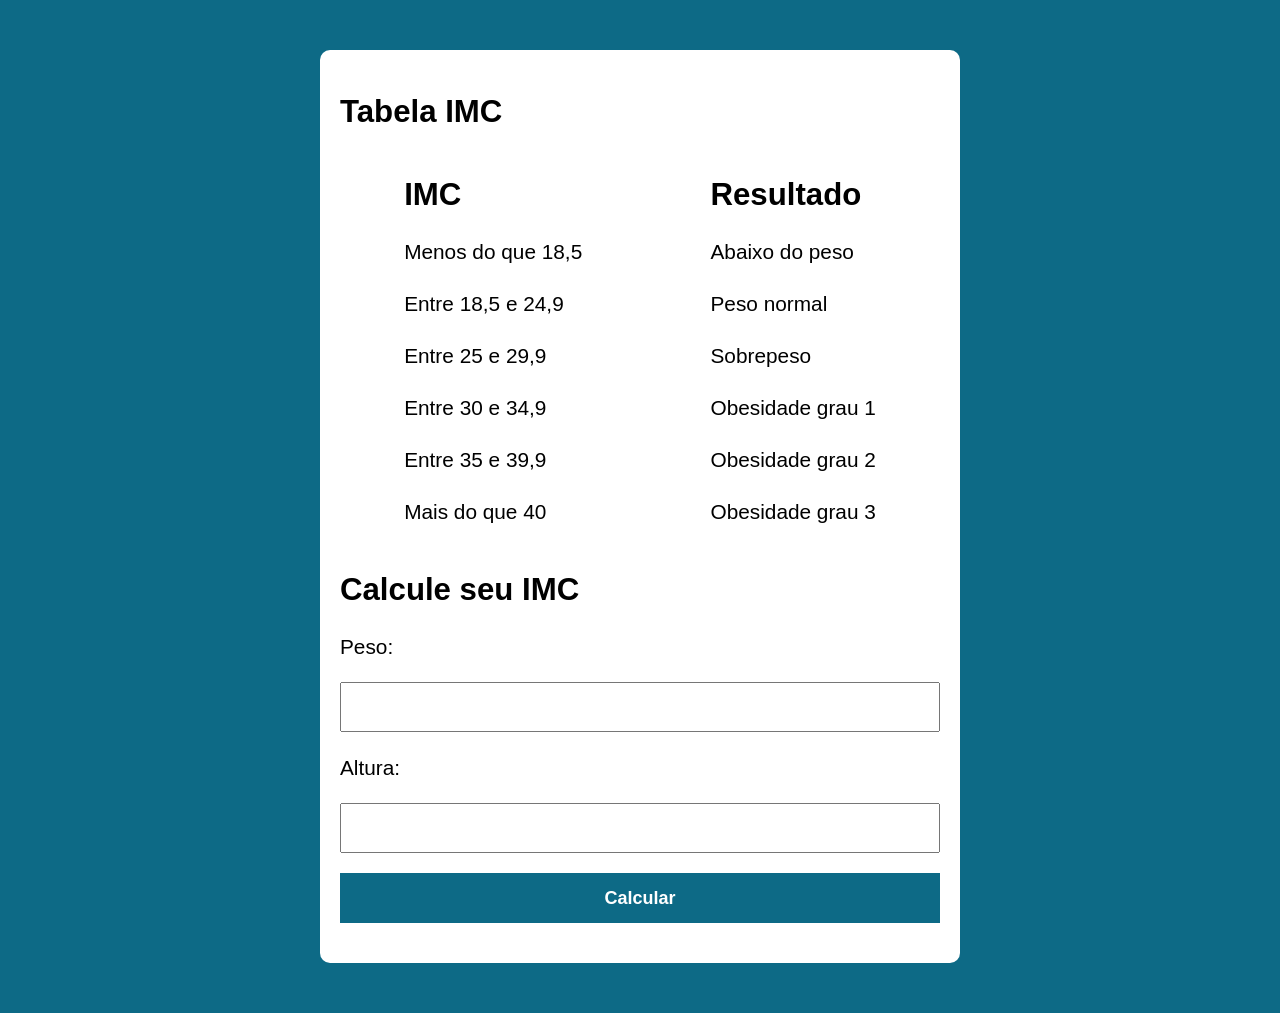
==== Módulo2_JavaScript_Lógica/aula12 (exercicio)/index.html @ 2f595ed1 "Atribuição via Desestruturação de Arrays e Objetos, For Clássico" ====
<!DOCTYPE html>
<html lang="pt-BR">
<head>
    <meta charset="UTF-8">
    <meta name="viewport" content="width=device-width, initial-scale=1.0">
    <title>Document</title>
    <link rel="stylesheet" href="./assets/css/style.css"/>
</head>
<body>
    
    <section class="container">
        <h1>Tabela IMC</h1>
        <div class="imc-table">
            <div class="left-table">
                <h2>IMC</h2>
                <p>Menos do que 18,5</p>
                <p>Entre 18,5 e 24,9</p>
                <p>Entre 25 e 29,9</p>
                <p>Entre 30 e 34,9</p>
                <p>Entre 35 e 39,9</p>
                <p>Mais do que 40</p>
            </div>

            <div class="right-table">
                <h2>Resultado</h2>
                <p>Abaixo do peso</p>
                <p>Peso normal</p>
                <p>Sobrepeso</p>
                <p>Obesidade grau 1</p>
                <p>Obesidade grau 2</p>
                <p>Obesidade grau 3</p>
            </div>
        </div>

        <h1>Calcule seu IMC</h1>

        <form action="">
            <label for="input-peso">Peso:</label>
            <input type="text" name="input-peso" id="input-peso" />

            <label for="input-altura">Altura:</label>
            <input type="text" name="input-altura" id="input-altura" />

            <button>Calcular</button>

            <div id="resultado"></div>

        </form>

    </section>

    <script src="./assets/js/main.js"></script>
</body>
</html>
---- Módulo2_JavaScript_Lógica/aula12 (exercicio)/assets/css/style.css ----
:root {
    --primary-color: rgb(13, 106, 134);
    --primary-color-darker: rgb(3, 3, 3);
}

* {
    box-sizing: border-box;
    outline: 0;
}

body {
    margin: 0;
    padding: 0;
    background: var(--primary-color);
    font-family: 'Arial', serif;
    font-size: 1.3em;
    line-height: 1.5em;
}

.container {
    max-width: 640px;
    margin: 50px auto;
    background: #fff;
    padding: 20px;
    border-radius: 10px;
}

.imc-table {
    display: flex;
    justify-content: space-around;
}

.paragrafo-resultado, .bad {
    padding: 10px;
    background-color: rgb(109, 255, 182);
}

.bad {
    background: rgb(255, 150, 150);
}

form input, form label, form button {
    display: block;
    width: 100%;
    margin-bottom: 20px;
}

form input {
    font-size: 24px;
    height: 50px;
    padding: 0 20px;
}

form input:focus {
    outline: 1px solid var(--primary-color);
}

form button {
    border: none;
    background: var(--primary-color);
    color: #fff;
    font-size: 18px;
    font-weight: bold;
    height: 50px;
    cursor: pointer;
}

form button:hover{
    background: var(--primary-color-darker);
}
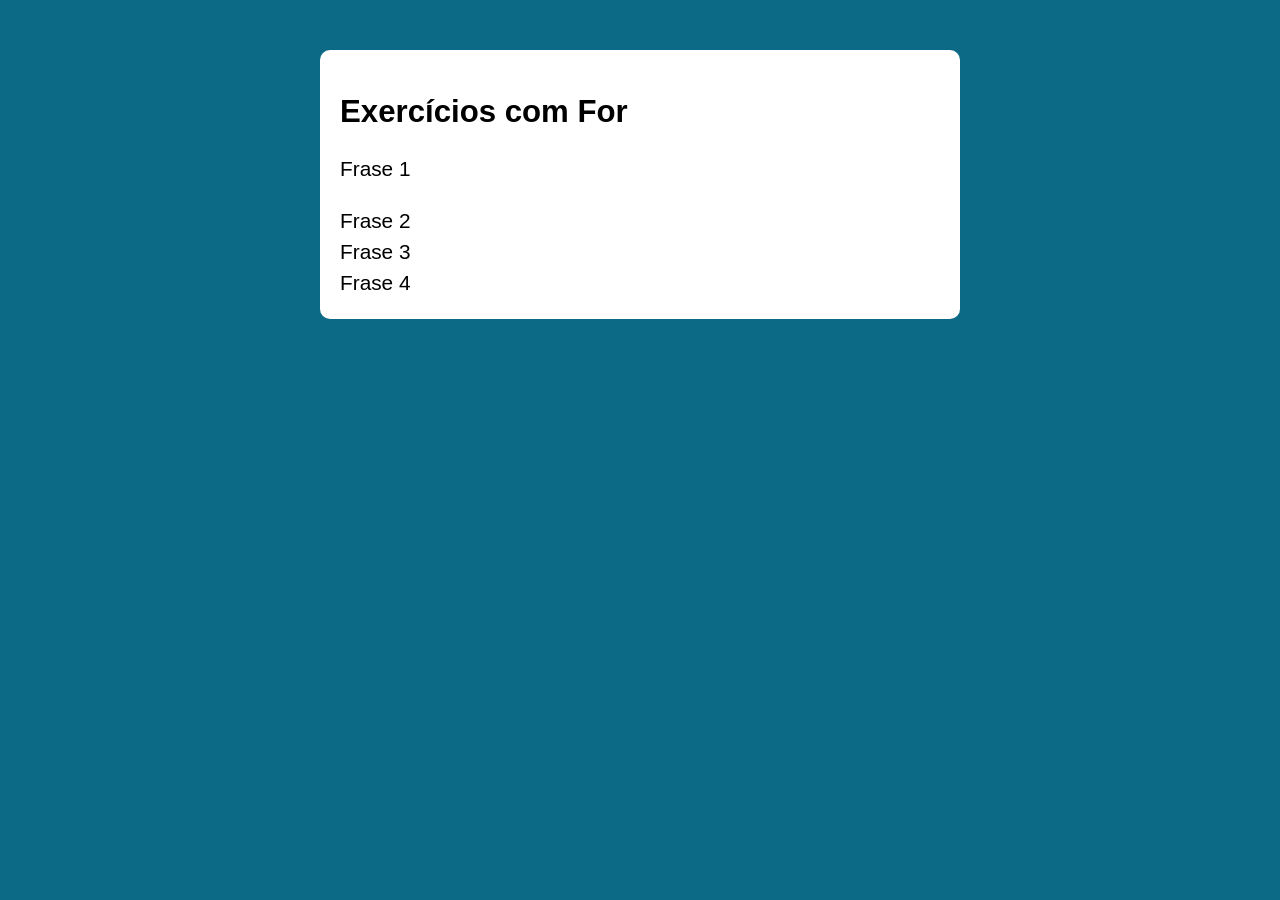
==== commit fad2bc82: "exercicio com for" ====
--- a/Módulo2_JavaScript_Lógica/aula12 (exercicio)/index.html
+++ b/Módulo2_JavaScript_Lógica/aula12 (exercicio)/index.html
@@ -9,44 +9,7 @@
 <body>
     
     <section class="container">
-        <h1>Tabela IMC</h1>
-        <div class="imc-table">
-            <div class="left-table">
-                <h2>IMC</h2>
-                <p>Menos do que 18,5</p>
-                <p>Entre 18,5 e 24,9</p>
-                <p>Entre 25 e 29,9</p>
-                <p>Entre 30 e 34,9</p>
-                <p>Entre 35 e 39,9</p>
-                <p>Mais do que 40</p>
-            </div>
-
-            <div class="right-table">
-                <h2>Resultado</h2>
-                <p>Abaixo do peso</p>
-                <p>Peso normal</p>
-                <p>Sobrepeso</p>
-                <p>Obesidade grau 1</p>
-                <p>Obesidade grau 2</p>
-                <p>Obesidade grau 3</p>
-            </div>
-        </div>
-
-        <h1>Calcule seu IMC</h1>
-
-        <form action="">
-            <label for="input-peso">Peso:</label>
-            <input type="text" name="input-peso" id="input-peso" />
-
-            <label for="input-altura">Altura:</label>
-            <input type="text" name="input-altura" id="input-altura" />
-
-            <button>Calcular</button>
-
-            <div id="resultado"></div>
-
-        </form>
-
+        <h1>Exercícios com For</h1>
     </section>
 
     <script src="./assets/js/main.js"></script>
